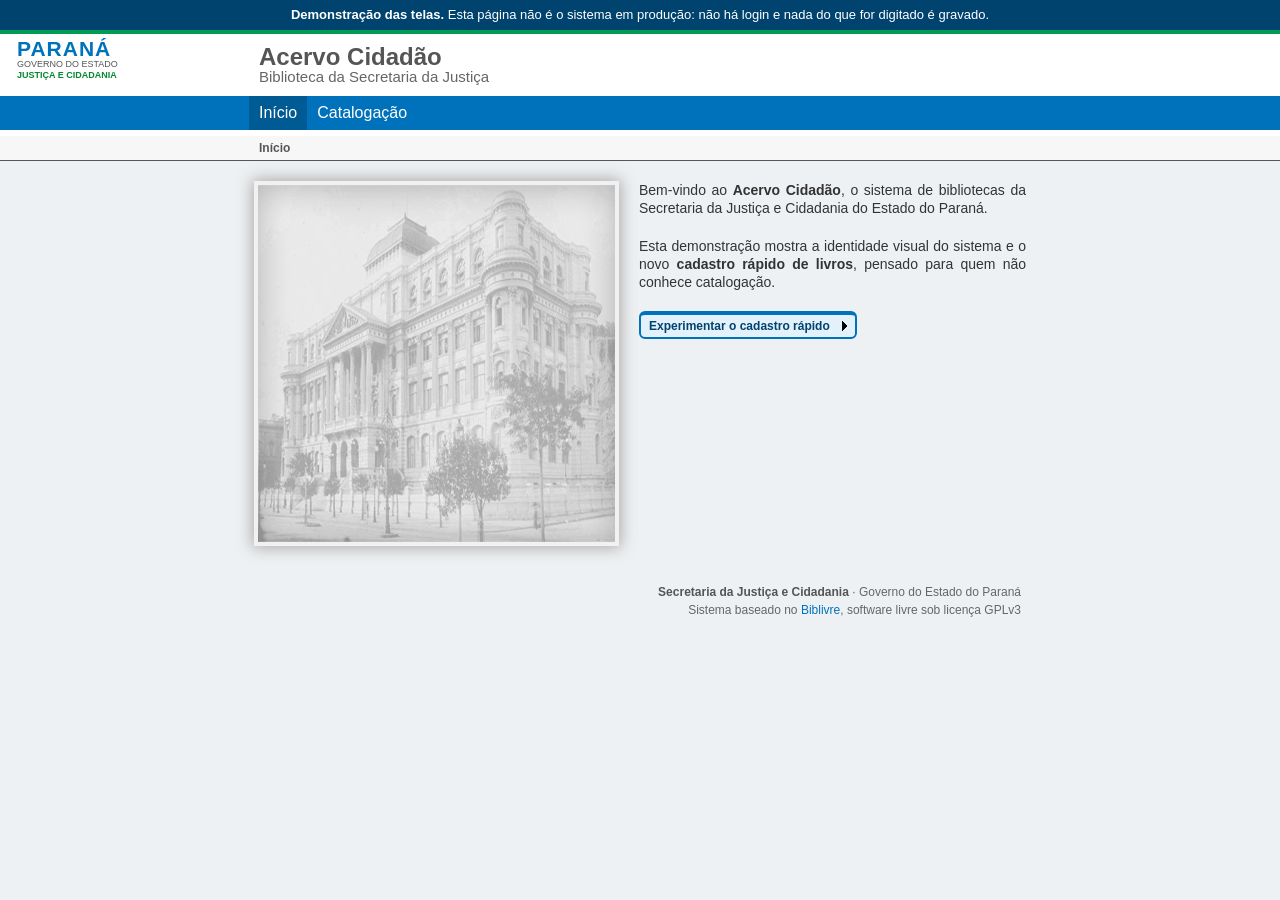
==== docs/index.html @ 48d39a6d "Demonstração estática das telas para o GitHub Pages (docs/) - Página inicial e cadastro rápido de li" ====
<!doctype html>
<html lang="pt-BR">
<head>
	<meta charset="utf-8">
	<meta name="viewport" content="width=820">
	<meta name="robots" content="noindex">
	<title>Início - Acervo Cidadão (demonstração)</title>
	<link rel="shortcut icon" type="image/x-icon" href="static/images/favicon.ico">
	<link rel="stylesheet" href="static/styles/biblivre.core.css">
	<link rel="stylesheet" href="static/styles/biblivre.index.css">
	<link rel="stylesheet" href="demo.css">
</head>
<body>
<div id="demo_banner"><strong>Demonstração das telas.</strong> Esta página não é o sistema em produção: não há login e nada do que for digitado é gravado.</div>
<form>
	<div id="header">
		<div id="logo_biblivre" class="marca_seju">
			<a href="index.html">
				<span class="marca_estado">PARANÁ</span>
				<span class="marca_governo">Governo do Estado</span>
				<span class="marca_orgao">Justiça e Cidadania</span>
			</a>
		</div>
		<div id="logo_support"></div>
		<div id="logo_sponsor"></div>
		<div id="title">
			<h1><a href="index.html">Acervo Cidadão</a></h1>
			<h2>Biblioteca da Secretaria da Justiça</h2>
		</div>
		<div id="menu">
			<ul>
				<li class="menu_start current"><a href="index.html">Início</a></li>
				<li class="menu_cataloging"><a href="cadastro.html">Catalogação</a></li>
			</ul>
			<div id="slider_area"></div>
		</div>
	</div>

	<div id="notifications" class="notifications_start">
		<div id="messages"></div>
		<div id="breadcrumb"><span>Início</span></div>
	</div>

	<div id="content_outer">
		<div id="content">
			<div id="content_inner">
				<div class="picture">
					<img src="static/images/main_picture_1.jpg" alt="">
				</div>
				<div class="text">
					<p>Bem-vindo ao <strong>Acervo Cidadão</strong>, o sistema de bibliotecas da Secretaria da Justiça e Cidadania do Estado do Paraná.</p>
					<p>Esta demonstração mostra a identidade visual do sistema e o novo <strong>cadastro rápido de livros</strong>, pensado para quem não conhece catalogação.</p>
					<p><a class="main_button arrow_right" href="cadastro.html">Experimentar o cadastro rápido</a></p>
				</div>
				<div style="clear: both;"></div>
			</div>
		</div>
		<div id="copyright">
			<span class="orgao">Secretaria da Justiça e Cidadania</span> &middot; Governo do Estado do Paraná<br>
			Sistema baseado no <a href="http://biblivre.org.br" target="_blank" rel="noopener">Biblivre</a>, software livre sob licença GPLv3
		</div>
	</div>
</form>
</body>
</html>
---- docs/static/styles/biblivre.core.css ----
html,body,div,span,applet,object,iframe,h1,h2,h3,h4,h5,h6,p,blockquote,pre,a,abbr,acronym,address,big,cite,code,del,dfn,em,font,img,ins,kbd,q,s,samp,small,strike,strong,sub,sup,tt,var,b,u,i,center,dl,dt,dd,ol,ul,li,fieldset,form,label,legend,caption,table,tbody,tfoot,thead,tr,th,td,article,aside,canvas,details,embed,figure,figcaption,footer,header,hgroup,menu,nav,output,ruby,section,summary,time,mark,audio,video{margin:0;padding:0;border:0;outline:0;font-size:100%;font:inherit;vertical-align:baseline}article,aside,details,figcaption,figure,footer,header,hgroup,menu,nav,section{display:block}body{line-height:1}ol,ul{list-style:none}blockquote,q{quotes:none}blockquote:before,blockquote:after{content:"";content:none}q:before,q:after{content:"";content:none}table{border-collapse:collapse;border-spacing:0}html,body{overflow:hidden}body{font:normal 14px/18px "Proxima Nova","Segoe UI",Roboto,"Helvetica Neue",Helvetica,Arial,sans-serif;background:#eef1f3;color:#333}a{color:#0072bb;text-decoration:none}a:hover{color:#005a94}a:hover{text-decoration:underline}b,strong{font-weight:bold}small{font-size:smaller}.center{text-align:center}.right{text-align:right}.placeholder{color:#aaa}.template,.hidden{display:none !important}.clear{clear:both}.attention{color:red}.px{height:1px;clear:both}.ncspacer{height:5px}.spacer{clear:both;height:5px}.double_spacer{clear:both;height:10px}.nofont{font-size:1px;line-height:1px}.fleft{float:left}.fright{float:right}.mr10{margin-right:10px}.p20{width:20%;float:left}.p60{width:60%;float:left}.loading_indicator{text-align:center;font-size:12px;font-weight:bold}.loading_indicator img{vertical-align:middle;margin-right:2px}.ac_results{padding:0px;border:1px solid #000;background-color:#fff;overflow:hidden;z-index:99999}.ac_results ul{width:100%;list-style-position:outside;list-style:none;padding:0;margin:0}.ac_results li{margin:0px;padding:2px 5px;cursor:default;display:block;font:menu;font-size:12px;line-height:16px;overflow:hidden}.ac_loading{background:#fff url("../images/ajax-loader.gif") right center no-repeat}.ac_odd{background-color:#eee}.ac_over{background-color:#0a246a;color:#fff}.imgareaselect-border1{background:url("../images/border-anim-v.gif") repeat-y left top}.imgareaselect-border2{background:url("../images/border-anim-h.gif") repeat-x left top}.imgareaselect-border3{background:url("../images/border-anim-v.gif") repeat-y right top}.imgareaselect-border4{background:url("../images/border-anim-h.gif") repeat-x left bottom}.imgareaselect-border1,.imgareaselect-border2,.imgareaselect-border3,.imgareaselect-border4{filter:alpha(opacity=50);opacity:.5}.imgareaselect-handle{background-color:#fff;border:solid 1px #000;filter:alpha(opacity=50);opacity:.5}.imgareaselect-outer{background-color:#000;filter:alpha(opacity=50);opacity:.5}a.button{display:inline-block;overflow:hidden;text-decoration:none;color:#333;font-weight:bold;font-size:12px;line-height:12px;padding:5px 8px;background-color:#eef1f3;border:2px solid #cdd4d9;border-top-width:4px;-webkit-border-radius:6px;-moz-border-radius:6px;-o-border-radius:6px;-ms-border-radius:6px;border-radius:6px;-webkit-background-clip:padding-box;-mox-background-clip:padding-box;-o-background-clip:padding-box;-ms-background-clip:padding-box;background-clip:padding-box;text-align:left;vertical-align:middle;cursor:pointer;text-shadow:1px 1px #eaeaea}a.button:hover{background-color:#dce3e8;border-color:#a8b0b5}a.button.center{padding:5px 15px;text-align:center}a.button.disabled{color:#a8b0b5;cursor:default}a.button.disabled:hover{background-color:#eef1f3;border-color:#cdd4d9}a.main_button{display:inline-block;overflow:hidden;text-decoration:none;color:#333;font-weight:bold;font-size:12px;line-height:12px;padding:5px 8px;background-color:#e3f1fa;border:2px solid #0072bb;border-top-width:4px;-webkit-border-radius:6px;-moz-border-radius:6px;-o-border-radius:6px;-ms-border-radius:6px;border-radius:6px;-webkit-background-clip:padding-box;-mox-background-clip:padding-box;-o-background-clip:padding-box;-ms-background-clip:padding-box;background-clip:padding-box;text-align:left;vertical-align:middle;cursor:pointer;text-shadow:1px 1px #eaeaea;color:#00436e;text-shadow:none}a.main_button:hover{background-color:#cde6f5;border-color:#005a94}a.main_button.center{padding:5px 15px;text-align:center}a.main_button.disabled{color:#a8b0b5;cursor:default}a.main_button.disabled:hover{background-color:#e3f1fa;border-color:#0072bb}a.main_button.disabled{color:#a8b0b5;background-color:#eef1f3;border-color:#cdd4d9}a.danger_button{display:inline-block;overflow:hidden;text-decoration:none;color:#333;font-weight:bold;font-size:12px;line-height:12px;padding:5px 8px;background-color:#eef1f3;border:2px solid #cdd4d9;border-top-width:4px;-webkit-border-radius:6px;-moz-border-radius:6px;-o-border-radius:6px;-ms-border-radius:6px;border-radius:6px;-webkit-background-clip:padding-box;-mox-background-clip:padding-box;-o-background-clip:padding-box;-ms-background-clip:padding-box;background-clip:padding-box;text-align:left;vertical-align:middle;cursor:pointer;text-shadow:1px 1px #eaeaea}a.danger_button:hover{background-color:#f6bdbd;border-color:#ed514b}a.danger_button.center{padding:5px 15px;text-align:center}a.danger_button.disabled{color:#a8b0b5;cursor:default}a.danger_button.disabled:hover{background-color:#eef1f3;border-color:#cdd4d9}a.faded_button{display:inline-block;overflow:hidden;text-decoration:none;color:#333;font-weight:bold;font-size:12px;line-height:12px;padding:5px 8px;background-color:#d4cfc6;border:2px solid #bdb8ad;border-top-width:4px;-webkit-border-radius:6px;-moz-border-radius:6px;-o-border-radius:6px;-ms-border-radius:6px;border-radius:6px;-webkit-background-clip:padding-box;-mox-background-clip:padding-box;-o-background-clip:padding-box;-ms-background-clip:padding-box;background-clip:padding-box;text-align:left;vertical-align:middle;cursor:pointer;text-shadow:1px 1px #eaeaea;border-top-width:2px;padding:6px 8px}a.faded_button:hover{background-color:#bdb8ad;border-color:#bdb8ad}a.faded_button.center{padding:5px 15px;text-align:center}a.faded_button.disabled{color:#a8b0b5;cursor:default}a.faded_button.disabled:hover{background-color:#d4cfc6;border-color:#bdb8ad}.arrow_right{padding-right:25px !important;background-image:url("../images/button_arrow_right.png");background-repeat:no-repeat;background-position:100% 50%}.arrow_right.disabled{background-image:url("../images/button_arrow_right_disabled.png")}.arrow_right.loading{background-image:url("../images/ajax-loader.gif") !important;background-position-x:96%}.arrow_down{padding-right:25px !important;background-image:url("../images/button_arrow_down.png");background-repeat:no-repeat;background-position:100% 50%}.arrow_down.disabled{background-image:url("../images/button_arrow_down_disabled.png")}.arrow_down.loading{background-image:url("../images/ajax-loader.gif") !important;background-position-x:96%}.arrow_updown{padding-right:25px !important;background-image:url("../images/button_arrow_updown.png");background-repeat:no-repeat;background-position:100% 50%}.arrow_updown.disabled{background-image:url("../images/button_arrow_updown_disabled.png")}.arrow_updown.loading{background-image:url("../images/ajax-loader.gif") !important;background-position-x:96%}.combo_wrap{position:relative;display:inline-block;white-space:nowrap;padding:4px 0 4px 8px;background-color:#eef1f3;border:2px solid #cdd4d9;border-top-width:4px;-webkit-border-radius:6px;-moz-border-radius:6px;-o-border-radius:6px;-ms-border-radius:6px;border-radius:6px;-webkit-background-clip:padding-box;-mox-background-clip:padding-box;-o-background-clip:padding-box;-ms-background-clip:padding-box;background-clip:padding-box;vertical-align:bottom;cursor:pointer}.combo_wrap.hover,.combo_wrap.active{background-color:#dce3e8;border-color:#a8b0b5}.combo_wrap .combo_text{color:#333;text-shadow:1px 1px #fff;font-weight:bold;font-size:12px;line-height:14px;height:14px;float:left;overflow:hidden;white-space:nowrap}.combo_wrap .watermark{color:#a1a1a1}.combo_wrap .combo_arrow{float:right;width:23px;height:14px;background-image:url("../images/button_arrow_updown.png");background-repeat:no-repeat;background-position:100% 50%}.combo_wrap.disabled{cursor:default}.combo_wrap.disabled .combo_text{color:#555}.combo_wrap.disabled .combo_arrow{background-image:url("../images/button_arrow_updown_disabled.png")}.combo_wrap .combo_list{position:absolute;text-align:left;background-color:#dce3e8;border:2px solid #a8b0b5;border-top-width:0;-webkit-border-bottom-left-radius:6px;-webkit-border-bottom-right-radius:6px;-webkit-background-clip:padding-box;-mox-background-clip:padding-box;-o-background-clip:padding-box;-ms-background-clip:padding-box;background-clip:padding-box;display:none;padding-top:5px;z-index:200}.combo_wrap .combo_row{font-size:12px;line-height:18px;padding:2px 8px;cursor:normal;overflow-x:hidden;white-space:nowrap}.combo_wrap .combo_row.hover{background-color:#eef1f3}.combo_wrap .combo_row:last-child{-webkit-border-bottom-left-radius:6px;-webkit-border-bottom-right-radius:6px;-webkit-background-clip:padding-box;-mox-background-clip:padding-box;-o-background-clip:padding-box;-ms-background-clip:padding-box;background-clip:padding-box}.combo_wrap.active .combo_list{display:block !important}.ico_add{padding-left:20px;background:rgba(0,0,0,0) url("../images/ico_add.png") no-repeat 0 0}.ico_refresh{padding-left:20px;background:rgba(0,0,0,0) url("../images/ico_refresh.png") no-repeat 0 0}.ico_clear{padding-left:20px;background:rgba(0,0,0,0) url("../images/ico_clear.png") no-repeat 0 0}.ico_exclamation{padding-left:20px;background:rgba(0,0,0,0) url("../images/ico_exclamation.png") no-repeat 0 0}.paging_bar{margin:10px 0}a.paging,span.paging{display:inline-block;font-size:12px;line-height:12px;padding:5px 7px;text-align:center;color:#333;text-shadow:0px 1px #fff}a.paging.actual_page,span.paging.actual_page{color:#fff;text-shadow:0px 1px #333;border:1px solid #333;-webkit-border-radius:2px;-moz-border-radius:2px;-o-border-radius:2px;-ms-border-radius:2px;border-radius:2px;-webkit-background-clip:padding-box;-mox-background-clip:padding-box;-o-background-clip:padding-box;-ms-background-clip:padding-box;background-clip:padding-box;background-color:#919191;filter:progid:DXImageTransform.Microsoft.gradient( startColorstr="#919191", endColorstr="#707070", GradientType=1);background-image:-webkit-gradient(radial, center center, 0px, center center, 100%, color-stop(52%, #919191), color-stop(100%, #707070));background-image:-webkit-radial-gradient(center, ellipse cover, #919191 52%, #707070 100%);background-image:-moz-radial-gradient(center, ellipse cover, #919191 52%, #707070 100%);background-image:-o-radial-gradient(center, ellipse cover, #919191 52%, #707070 100%);background-image:-ms-radial-gradient(center, ellipse cover, #919191 52%, #707070 100%);background-image:radial-gradient(center, ellipse cover, #919191 52%, #707070 100%)}a.paging_button{color:#333;text-shadow:1px 1px #fff;border:1px solid #c4c4c4;-webkit-border-radius:3px;-moz-border-radius:3px;-o-border-radius:3px;-ms-border-radius:3px;border-radius:3px;-webkit-background-clip:padding-box;-mox-background-clip:padding-box;-o-background-clip:padding-box;-ms-background-clip:padding-box;background-clip:padding-box;background-color:#f3f1ec;filter:progid:DXImageTransform.Microsoft.gradient(startColorstr="#FAF9F7", endColorstr="#ECE8E1", GradientType=0);background-image:-moz-linear-gradient(#FAF9F7 1%, #ECE8E1 100%);background-image:-webkit-gradient(linear, left top, left bottom, color-stop(1%, #FAF9F7), color-stop(100%, #ECE8E1));background-image:-webkit-linear-gradient(#FAF9F7 1%, #ECE8E1 100%);background-image:-o-linear-gradient(#FAF9F7 1%, #ECE8E1 100%);background-image:linear-gradient(#FAF9F7 1%, #ECE8E1 100%);line-height:14px;height:14px}a.paging_arrow_prev:before{content:url("../images/paging_arrow_prev.png");vertical-align:middle}a.paging_button_prev:before{content:url("../images/paging_button_prev.png");vertical-align:middle;padding-right:5px !important}a.paging_arrow_next:after{content:url("../images/paging_arrow_next.png");vertical-align:middle}a.paging_button_next:after{content:url("../images/paging_button_next.png");vertical-align:middle;padding-left:5px !important}ul.tabs_head li{float:left;padding:0 15px;margin-right:10px;font-size:14px;line-height:26px;color:#333;background-color:#b6b9b9;filter:progid:DXImageTransform.Microsoft.gradient(startColorstr="#C9D1D6", endColorstr="#A3A19B", GradientType=0);background-image:-moz-linear-gradient(#C9D1D6 0%, #A3A19B 100%);background-image:-webkit-gradient(linear, left top, left bottom, color-stop(0%, #C9D1D6), color-stop(100%, #A3A19B));background-image:-webkit-linear-gradient(#C9D1D6 0%, #A3A19B 100%);background-image:-o-linear-gradient(#C9D1D6 0%, #A3A19B 100%);background-image:linear-gradient(#C9D1D6 0%, #A3A19B 100%);border-top:3px solid #c9d1d6;border-left:1px solid #c9d1d6;border-right:1px solid #c9d1d6;-webkit-border-top-left-radius:2px;-webkit-border-top-right-radius:2px;-webkit-background-clip:padding-box;-mox-background-clip:padding-box;-o-background-clip:padding-box;-ms-background-clip:padding-box;background-clip:padding-box;cursor:pointer;position:relative;z-index:20}ul.tabs_head li:hover{color:#555 !important}ul.tabs_head li.tab_selected{background:#f7f7f7 !important;color:#333 !important;cursor:default !important}.tabs_body{clear:both;padding:15px;position:relative;z-index:18;top:-1px;border:1px solid #c9d1d6;background:#f7f7f7}.tabs_body .tab_body{display:none}.tabs_body .tab_body.tab_selected{display:block}.tab_extra_content{display:none}.tab_extra_content.tab_selected{display:block}.biblivre_record_extra fieldset,.biblivre_form fieldset,.biblivre_form_body fieldset,.biblivre_marc fieldset,.biblivre_marc_body fieldset,.biblivre_holding_form fieldset,.biblivre_holding_form_body fieldset,.biblivre_holding_marc fieldset,.biblivre_holding_marc_body fieldset{position:relative;margin-top:10px;min-height:20px;background:#f7f7f7;border:1px solid #c9d1d6;border-top:2px solid #555}.biblivre_record_extra legend,.biblivre_form legend,.biblivre_form_body legend,.biblivre_marc legend,.biblivre_marc_body legend,.biblivre_holding_form legend,.biblivre_holding_form_body legend,.biblivre_holding_marc legend,.biblivre_holding_marc_body legend{margin-left:10px;padding:0 10px;font-weight:bold;font-size:12px}.biblivre_record_extra legend a,.biblivre_record_extra legend span,.biblivre_form legend a,.biblivre_form legend span,.biblivre_form_body legend a,.biblivre_form_body legend span,.biblivre_marc legend a,.biblivre_marc legend span,.biblivre_marc_body legend a,.biblivre_marc_body legend span,.biblivre_holding_form legend a,.biblivre_holding_form legend span,.biblivre_holding_form_body legend a,.biblivre_holding_form_body legend span,.biblivre_holding_marc legend a,.biblivre_holding_marc legend span,.biblivre_holding_marc_body legend a,.biblivre_holding_marc_body legend span{margin-left:8px}.biblivre_record_extra .subfields,.biblivre_record_extra .fields,.biblivre_form .subfields,.biblivre_form .fields,.biblivre_form_body .subfields,.biblivre_form_body .fields,.biblivre_marc .subfields,.biblivre_marc .fields,.biblivre_marc_body .subfields,.biblivre_marc_body .fields,.biblivre_holding_form .subfields,.biblivre_holding_form .fields,.biblivre_holding_form_body .subfields,.biblivre_holding_form_body .fields,.biblivre_holding_marc .subfields,.biblivre_holding_marc .fields,.biblivre_holding_marc_body .subfields,.biblivre_holding_marc_body .fields{margin:5px 10px}.biblivre_record_extra .field,.biblivre_record_extra .subfield,.biblivre_record_extra .indicator,.biblivre_form .field,.biblivre_form .subfield,.biblivre_form .indicator,.biblivre_form_body .field,.biblivre_form_body .subfield,.biblivre_form_body .indicator,.biblivre_marc .field,.biblivre_marc .subfield,.biblivre_marc .indicator,.biblivre_marc_body .field,.biblivre_marc_body .subfield,.biblivre_marc_body .indicator,.biblivre_holding_form .field,.biblivre_holding_form .subfield,.biblivre_holding_form .indicator,.biblivre_holding_form_body .field,.biblivre_holding_form_body .subfield,.biblivre_holding_form_body .indicator,.biblivre_holding_marc .field,.biblivre_holding_marc .subfield,.biblivre_holding_marc .indicator,.biblivre_holding_marc_body .field,.biblivre_holding_marc_body .subfield,.biblivre_holding_marc_body .indicator{clear:both}.biblivre_record_extra .buttons,.biblivre_form .buttons,.biblivre_form_body .buttons,.biblivre_marc .buttons,.biblivre_marc_body .buttons,.biblivre_holding_form .buttons,.biblivre_holding_form_body .buttons,.biblivre_holding_marc .buttons,.biblivre_holding_marc_body .buttons{text-align:center;margin:15px 10px 20px 10px}.biblivre_record_extra .collapse,.biblivre_form .collapse,.biblivre_form_body .collapse,.biblivre_marc .collapse,.biblivre_marc_body .collapse,.biblivre_holding_form .collapse,.biblivre_holding_form_body .collapse,.biblivre_holding_marc .collapse,.biblivre_holding_marc_body .collapse{position:absolute;right:10px;top:1px;width:12px;height:12px;background:rgba(0,0,0,0) url("../images/fieldset_collapse.png") no-repeat 0 -12px;cursor:pointer}.biblivre_record_extra .collapsed,.biblivre_form .collapsed,.biblivre_form_body .collapsed,.biblivre_marc .collapsed,.biblivre_marc_body .collapsed,.biblivre_holding_form .collapsed,.biblivre_holding_form_body .collapsed,.biblivre_holding_marc .collapsed,.biblivre_holding_marc_body .collapsed{cursor:pointer}.biblivre_record_extra .collapsed .subfields,.biblivre_record_extra .collapsed .expand,.biblivre_form .collapsed .subfields,.biblivre_form .collapsed .expand,.biblivre_form_body .collapsed .subfields,.biblivre_form_body .collapsed .expand,.biblivre_marc .collapsed .subfields,.biblivre_marc .collapsed .expand,.biblivre_marc_body .collapsed .subfields,.biblivre_marc_body .collapsed .expand,.biblivre_holding_form .collapsed .subfields,.biblivre_holding_form .collapsed .expand,.biblivre_holding_form_body .collapsed .subfields,.biblivre_holding_form_body .collapsed .expand,.biblivre_holding_marc .collapsed .subfields,.biblivre_holding_marc .collapsed .expand,.biblivre_holding_marc_body .collapsed .subfields,.biblivre_holding_marc_body .collapsed .expand{display:none}.biblivre_record_extra .collapsed .collapse,.biblivre_form .collapsed .collapse,.biblivre_form_body .collapsed .collapse,.biblivre_marc .collapsed .collapse,.biblivre_marc_body .collapsed .collapse,.biblivre_holding_form .collapsed .collapse,.biblivre_holding_form_body .collapsed .collapse,.biblivre_holding_marc .collapsed .collapse,.biblivre_holding_marc_body .collapsed .collapse{background-position:0 0 !important}.biblivre_record_extra div.label,.biblivre_form div.label,.biblivre_form_body div.label,.biblivre_marc div.label,.biblivre_marc_body div.label,.biblivre_holding_form div.label,.biblivre_holding_form_body div.label,.biblivre_holding_marc div.label,.biblivre_holding_marc_body div.label{float:left;width:250px;margin-right:20px;margin-bottom:4px;line-height:20px;font-size:12px;text-align:right;font-weight:bold}.biblivre_record_extra div.value,.biblivre_form div.value,.biblivre_form_body div.value,.biblivre_marc div.value,.biblivre_marc_body div.value,.biblivre_holding_form div.value,.biblivre_holding_form_body div.value,.biblivre_holding_marc div.value,.biblivre_holding_marc_body div.value{float:left;width:380px;margin-right:20px;margin-bottom:4px;line-height:20px}.biblivre_record_extra div.value .readonly_text,.biblivre_record_extra div.value .text,.biblivre_form div.value .readonly_text,.biblivre_form div.value .text,.biblivre_form_body div.value .readonly_text,.biblivre_form_body div.value .text,.biblivre_marc div.value .readonly_text,.biblivre_marc div.value .text,.biblivre_marc_body div.value .readonly_text,.biblivre_marc_body div.value .text,.biblivre_holding_form div.value .readonly_text,.biblivre_holding_form div.value .text,.biblivre_holding_form_body div.value .readonly_text,.biblivre_holding_form_body div.value .text,.biblivre_holding_marc div.value .readonly_text,.biblivre_holding_marc div.value .text,.biblivre_holding_marc_body div.value .readonly_text,.biblivre_holding_marc_body div.value .text{padding-top:3px;line-height:14px;font-size:12px}.biblivre_record_extra div.value input,.biblivre_record_extra div.value textarea,.biblivre_form div.value input,.biblivre_form div.value textarea,.biblivre_form_body div.value input,.biblivre_form_body div.value textarea,.biblivre_marc div.value input,.biblivre_marc div.value textarea,.biblivre_marc_body div.value input,.biblivre_marc_body div.value textarea,.biblivre_holding_form div.value input,.biblivre_holding_form div.value textarea,.biblivre_holding_form_body div.value input,.biblivre_holding_form_body div.value textarea,.biblivre_holding_marc div.value input,.biblivre_holding_marc div.value textarea,.biblivre_holding_marc_body div.value input,.biblivre_holding_marc_body div.value textarea{width:376px;padding:2px;border:1px solid #b3bbc0}.biblivre_record_extra div.value input:disabled,.biblivre_record_extra div.value textarea:disabled,.biblivre_form div.value input:disabled,.biblivre_form div.value textarea:disabled,.biblivre_form_body div.value input:disabled,.biblivre_form_body div.value textarea:disabled,.biblivre_marc div.value input:disabled,.biblivre_marc div.value textarea:disabled,.biblivre_marc_body div.value input:disabled,.biblivre_marc_body div.value textarea:disabled,.biblivre_holding_form div.value input:disabled,.biblivre_holding_form div.value textarea:disabled,.biblivre_holding_form_body div.value input:disabled,.biblivre_holding_form_body div.value textarea:disabled,.biblivre_holding_marc div.value input:disabled,.biblivre_holding_marc div.value textarea:disabled,.biblivre_holding_marc_body div.value input:disabled,.biblivre_holding_marc_body div.value textarea:disabled{background-color:#ebebe4}.biblivre_record_extra div.value textarea,.biblivre_form div.value textarea,.biblivre_form_body div.value textarea,.biblivre_marc div.value textarea,.biblivre_marc_body div.value textarea,.biblivre_holding_form div.value textarea,.biblivre_holding_form_body div.value textarea,.biblivre_holding_marc div.value textarea,.biblivre_holding_marc_body div.value textarea{height:100px}.biblivre_record_extra .limited,.biblivre_form .limited,.biblivre_form_body .limited,.biblivre_marc .limited,.biblivre_marc_body .limited,.biblivre_holding_form .limited,.biblivre_holding_form_body .limited,.biblivre_holding_marc .limited,.biblivre_holding_marc_body .limited{max-height:100px;overflow-y:auto}.biblivre_record_extra .extra,.biblivre_form .extra,.biblivre_form_body .extra,.biblivre_marc .extra,.biblivre_marc_body .extra,.biblivre_holding_form .extra,.biblivre_holding_form_body .extra,.biblivre_holding_marc .extra,.biblivre_holding_marc_body .extra{float:left;line-height:20px;font-size:12px;font-weight:bold;color:#5c323e;position:relative}.biblivre_record_extra .extra a,.biblivre_form .extra a,.biblivre_form_body .extra a,.biblivre_marc .extra a,.biblivre_marc_body .extra a,.biblivre_holding_form .extra a,.biblivre_holding_form_body .extra a,.biblivre_holding_marc .extra a,.biblivre_holding_marc_body .extra a{margin-left:8px;font-weight:normal}.biblivre_record_extra .extra .marc_repeat,.biblivre_record_extra .extra .marc_remove,.biblivre_form .extra .marc_repeat,.biblivre_form .extra .marc_remove,.biblivre_form_body .extra .marc_repeat,.biblivre_form_body .extra .marc_remove,.biblivre_marc .extra .marc_repeat,.biblivre_marc .extra .marc_remove,.biblivre_marc_body .extra .marc_repeat,.biblivre_marc_body .extra .marc_remove,.biblivre_holding_form .extra .marc_repeat,.biblivre_holding_form .extra .marc_remove,.biblivre_holding_form_body .extra .marc_repeat,.biblivre_holding_form_body .extra .marc_remove,.biblivre_holding_marc .extra .marc_repeat,.biblivre_holding_marc .extra .marc_remove,.biblivre_holding_marc_body .extra .marc_repeat,.biblivre_holding_marc_body .extra .marc_remove{position:absolute;left:15px;top:0;white-space:nowrap}.biblivre_record_extra .secondary,.biblivre_record_extra .autocreated,.biblivre_record_extra .readonly_hidden,.biblivre_form .secondary,.biblivre_form .autocreated,.biblivre_form .readonly_hidden,.biblivre_form_body .secondary,.biblivre_form_body .autocreated,.biblivre_form_body .readonly_hidden,.biblivre_marc .secondary,.biblivre_marc .autocreated,.biblivre_marc .readonly_hidden,.biblivre_marc_body .secondary,.biblivre_marc_body .autocreated,.biblivre_marc_body .readonly_hidden,.biblivre_holding_form .secondary,.biblivre_holding_form .autocreated,.biblivre_holding_form .readonly_hidden,.biblivre_holding_form_body .secondary,.biblivre_holding_form_body .autocreated,.biblivre_holding_form_body .readonly_hidden,.biblivre_holding_marc .secondary,.biblivre_holding_marc .autocreated,.biblivre_holding_marc .readonly_hidden,.biblivre_holding_marc_body .secondary,.biblivre_holding_marc_body .autocreated,.biblivre_holding_marc_body .readonly_hidden{display:none}.biblivre_marc fieldset,.biblivre_holding_marc fieldset{padding:15px}.biblivre_form_body .label,.biblivre_marc_body .label,.biblivre_holding_form_body .label,.biblivre_holding_marc_body .label{width:245px !important}.biblivre_form_body .field:last-of-type .label,.biblivre_form_body .field:last-of-type .value,.biblivre_marc_body .field:last-of-type .label,.biblivre_marc_body .field:last-of-type .value,.biblivre_holding_form_body .field:last-of-type .label,.biblivre_holding_form_body .field:last-of-type .value,.biblivre_holding_marc_body .field:last-of-type .label,.biblivre_holding_marc_body .field:last-of-type .value{margin-bottom:0}.form_error_ico{height:16px;margin-top:3px;margin-left:-13px}.form_error{font-size:smaller;color:red;line-height:16px;margin-top:3px;margin-left:10px}.value_error{color:red}.record_fields{width:100%;font-size:14px;line-height:18px}.record_fields td.label{font-weight:bold;text-align:right;white-space:nowrap;width:25%;padding-right:25px;padding-bottom:5px}.record_fields td.value{padding-bottom:5px;word-wrap:break-word}.slider_search{background-color:#00436e}.menu_search .submenu{border-bottom-color:#00436e !important}.menu_search .submenu .submenu_search a:hover{color:#fff !important}.page_help_search,.form_help_search{border-left:6px solid #00436e;border-bottom:1px solid #00436e}.notifications_search#notifications{border-color:#00436e !important}.notifications_search #breadcrumb span{color:#00436e !important}.notifications_search #breadcrumb a{color:#00436e !important;font-weight:bold;text-decoration:none;cursor:pointer}.slider_circulation{background-color:#c75b12}.menu_circulation .submenu{border-bottom-color:#c75b12 !important}.menu_circulation .submenu .submenu_circulation a:hover{color:#fff !important}.page_help_circulation,.form_help_circulation{border-left:6px solid #c75b12;border-bottom:1px solid #c75b12}.notifications_circulation#notifications{border-color:#c75b12 !important}.notifications_circulation #breadcrumb span{color:#c75b12 !important}.notifications_circulation #breadcrumb a{color:#c75b12 !important;font-weight:bold;text-decoration:none;cursor:pointer}.slider_self_circulation{background-color:#c75b12}.menu_self_circulation .submenu{border-bottom-color:#c75b12 !important}.menu_self_circulation .submenu .submenu_self_circulation a:hover{color:#fff !important}.page_help_self_circulation,.form_help_self_circulation{border-left:6px solid #c75b12;border-bottom:1px solid #c75b12}.notifications_self_circulation#notifications{border-color:#c75b12 !important}.notifications_self_circulation #breadcrumb span{color:#c75b12 !important}.notifications_self_circulation #breadcrumb a{color:#c75b12 !important;font-weight:bold;text-decoration:none;cursor:pointer}.slider_cataloging{background-color:#068833}.menu_cataloging .submenu{border-bottom-color:#068833 !important}.menu_cataloging .submenu .submenu_cataloging a:hover{color:#fff !important}.page_help_cataloging,.form_help_cataloging{border-left:6px solid #068833;border-bottom:1px solid #068833}.notifications_cataloging#notifications{border-color:#068833 !important}.notifications_cataloging #breadcrumb span{color:#068833 !important}.notifications_cataloging #breadcrumb a{color:#068833 !important;font-weight:bold;text-decoration:none;cursor:pointer}.slider_acquisition{background-color:#6a3d7c}.menu_acquisition .submenu{border-bottom-color:#6a3d7c !important}.menu_acquisition .submenu .submenu_acquisition a:hover{color:#fff !important}.page_help_acquisition,.form_help_acquisition{border-left:6px solid #6a3d7c;border-bottom:1px solid #6a3d7c}.notifications_acquisition#notifications{border-color:#6a3d7c !important}.notifications_acquisition #breadcrumb span{color:#6a3d7c !important}.notifications_acquisition #breadcrumb a{color:#6a3d7c !important;font-weight:bold;text-decoration:none;cursor:pointer}.slider_multi_schema{background-color:#9a6200}.menu_multi_schema .submenu{border-bottom-color:#9a6200 !important}.menu_multi_schema .submenu .submenu_multi_schema a:hover{color:#fff !important}.page_help_multi_schema,.form_help_multi_schema{border-left:6px solid #9a6200;border-bottom:1px solid #9a6200}.notifications_multi_schema#notifications{border-color:#9a6200 !important}.notifications_multi_schema #breadcrumb span{color:#9a6200 !important}.notifications_multi_schema #breadcrumb a{color:#9a6200 !important;font-weight:bold;text-decoration:none;cursor:pointer}.slider_administration{background-color:#3f4e55}.menu_administration .submenu{border-bottom-color:#3f4e55 !important}.menu_administration .submenu .submenu_administration a:hover{color:#fff !important}.page_help_administration,.form_help_administration{border-left:6px solid #3f4e55;border-bottom:1px solid #3f4e55}.notifications_administration#notifications{border-color:#3f4e55 !important}.notifications_administration #breadcrumb span{color:#3f4e55 !important}.notifications_administration #breadcrumb a{color:#3f4e55 !important;font-weight:bold;text-decoration:none;cursor:pointer}.slider_help{background-color:#a82743}.menu_help .submenu{border-bottom-color:#a82743 !important}.menu_help .submenu .submenu_help a:hover{color:#fff !important}.page_help_help,.form_help_help{border-left:6px solid #a82743;border-bottom:1px solid #a82743}.notifications_help#notifications{border-color:#a82743 !important}.notifications_help #breadcrumb span{color:#a82743 !important}.notifications_help #breadcrumb a{color:#a82743 !important;font-weight:bold;text-decoration:none;cursor:pointer}.slider_login{background-color:#068833}.menu_login .submenu{border-bottom-color:#068833 !important}.menu_login .submenu .submenu_login a:hover{color:#fff !important}.page_help_login,.form_help_login{border-left:6px solid #068833;border-bottom:1px solid #068833}.notifications_login#notifications{border-color:#068833 !important}.notifications_login #breadcrumb span{color:#068833 !important}.notifications_login #breadcrumb a{color:#068833 !important;font-weight:bold;text-decoration:none;cursor:pointer}.slider_logout{background-color:darkred}.menu_logout .submenu{border-bottom-color:darkred !important}.menu_logout .submenu .submenu_logout a:hover{color:#fff !important}.page_help_logout,.form_help_logout{border-left:6px solid darkred;border-bottom:1px solid darkred}.notifications_logout#notifications{border-color:darkred !important}.notifications_logout #breadcrumb span{color:darkred !important}.notifications_logout #breadcrumb a{color:darkred !important;font-weight:bold;text-decoration:none;cursor:pointer}.slider_start{background-color:#555}.menu_start .submenu{border-bottom-color:#555 !important}.menu_start .submenu .submenu_start a:hover{color:#fff !important}.page_help_start,.form_help_start{border-left:6px solid #555;border-bottom:1px solid #555}.notifications_start#notifications{border-color:#555 !important}.notifications_start #breadcrumb span{color:#555 !important}.notifications_start #breadcrumb a{color:#555 !important;font-weight:bold;text-decoration:none;cursor:pointer}#header{position:relative;height:100px;width:100%;background-color:#fff;background-image:linear-gradient(to right, #009B54 0%, #009B54 100%),linear-gradient(to bottom, #FFFFFF 0, #FFFFFF 66px, #0072BB 66px, #0072BB 100%);background-size:100% 4px,100% 100%;background-repeat:no-repeat;background-position:0 0,0 0;border-bottom:6px solid #fff;z-index:100;overflow:visible}#logo_biblivre{float:left;margin:17px;width:117px;height:66px;z-index:101;margin-top:8px;height:52px;overflow:hidden}#logo_biblivre a{display:block;height:100%;text-decoration:none;color:#555}#logo_biblivre a:hover{text-decoration:none;color:#555}#logo_biblivre img{display:block;max-width:117px;max-height:100%}#logo_biblivre .marca_estado{display:block;font-size:21px;line-height:21px;font-weight:bold;letter-spacing:1px;color:#0072bb}#logo_biblivre .marca_governo,#logo_biblivre .marca_orgao{display:block;font-size:9px;line-height:11px;text-transform:uppercase;white-space:nowrap}#logo_biblivre .marca_orgao{font-weight:bold;color:#068833}#logo_support{float:right;margin:17px 17px 0 0;width:0;height:1px;overflow:hidden}#logo_sponsor{position:relative;float:right;margin:17px 10px 0 5px;width:77px;height:30px;z-index:101}#clock{position:absolute;top:0;right:0;width:77px;height:26px;line-height:26px;text-align:right;font-size:14px;color:#666;white-space:nowrap}#title{position:relative;width:782px;margin:0 auto;padding-top:17px;z-index:102;color:#666}#title h1{margin-left:10px;font-size:24px;line-height:20px;font-weight:bold}#title h1 a{color:#555}#title h1 a:hover{color:#0072bb;text-decoration:none}#title h2{margin-top:4px;margin-left:10px;font-size:15px;line-height:12px}#language_selection{position:absolute;top:17px;left:50%;width:782px;margin-left:-391px;text-align:right;z-index:110;font-size:15px;line-height:12px}#language_selection select{width:160px}#language_selection .combo_wrap{text-align:left;border:0 !important;background-color:rgba(0,0,0,0)}#language_selection .combo_wrap.active{background-color:#dce3e8}#language_selection .combo_wrap .combo_text{text-shadow:none !important;font-weight:normal !important;color:#555}#language_selection .combo_wrap .combo_list{border:0 !important}#menu{position:absolute;bottom:-6px;left:50%;margin-left:-391px;width:782px;height:40px;line-height:34px;background:#0072bb;color:#fff;font-size:16px;font-weight:normal;z-index:105}#menu>ul>li{float:left;cursor:default;padding:0 10px}#menu .login,#menu .logout{float:right}#menu .inputs{float:right;line-height:1px}#menu button{background-color:#0072bb;color:inherit;font:inherit;border:0;padding:0;margin:0;cursor:pointer}#menu .logged_user_name{color:#fff;font-size:14px;font-weight:bold}#menu input{width:120px;height:20px;border:0;padding:0 4px;margin:7px 0 7px 5px}#menu .submenu{display:none;position:absolute;margin-top:4px;margin-left:-10px;background:#005a94;border-bottom:4px solid #005a94;z-index:100}#menu .submenu a,#menu .submenu .disabled{padding:0 18px;margin:0;font-size:14px;border-top:1px solid #0072bb;border-bottom:1px solid #00436e}#menu .submenu .disabled{color:#9fc3dc}#menu .submenu a{color:#fff;display:block}#menu .submenu a:hover{text-decoration:none;background:#00436e}#slider_area{position:absolute;bottom:0;width:100%;height:6px;background:#fff}#slider{display:none;position:absolute;width:0;height:6px;background-image:url("../images/slider_arrow.png");background-repeat:no-repeat;background-position:50% 0}#slider.slider_login,#slider.slider_logout{background-image:none}#notifications{background-color:#f7f7f7;border-bottom:1px solid #c9d1d6;padding:6px 0}#breadcrumb{width:762px;margin:0 auto;padding:0 10px;font-size:12px;line-height:12px}#breadcrumb span{font-weight:bold}#messages{width:782px;margin:0 auto}#messages .message>div,#messages .message{border:1px solid #000;-webkit-border-radius:6px;-moz-border-radius:6px;-o-border-radius:6px;-ms-border-radius:6px;border-radius:6px;-webkit-background-clip:padding-box;-mox-background-clip:padding-box;-o-background-clip:padding-box;-ms-background-clip:padding-box;background-clip:padding-box}#messages .message{margin-bottom:6px}#messages .message>div{padding:6px 8px}#messages .message.normal{border-color:#92a4b3;background:#e2e2e2 url("../images/message_normal_bg.png") repeat}#messages .message.normal>div{border-color:#e2e2e2;color:#333;font-size:14px;line-height:16px;font-weight:bold}#messages .message.normal a{color:#333}#messages .message.normal .fright{text-align:right}#messages .message.normal .close{font-size:20px;line-height:12px}#messages .message.success{border-color:#c0d23e;background:#e0ec50 url("../images/message_success_bg.png") repeat}#messages .message.success>div{border-color:#e0ec50;color:#5a5e3c;font-size:14px;line-height:16px;font-weight:bold}#messages .message.success a{color:#5a5e3c}#messages .message.success .fright{text-align:right}#messages .message.success .close{font-size:20px;line-height:12px}#messages .message.warning{border-color:#efeb70;background:#e9f35f url("../images/message_warning_bg.png") repeat}#messages .message.warning>div{border-color:#e9f35f;color:#5a5e3c;font-size:14px;line-height:16px;font-weight:bold}#messages .message.warning a{color:#5a5e3c}#messages .message.warning .fright{text-align:right}#messages .message.warning .close{font-size:20px;line-height:12px}#messages .message.error{border-color:#ed514b;background:#f6bdbd url("../images/message_error_bg.png") repeat}#messages .message.error>div{border-color:#f6bdbd;color:#333;font-size:14px;line-height:16px;font-weight:bold}#messages .message.error a{color:#333}#messages .message.error .fright{text-align:right}#messages .message.error .close{font-size:20px;line-height:12px}.left_side_compact #logo_biblivre{display:none}.left_side_fixed #title,.left_side_fixed #messages,.left_side_fixed #breadcrumb{margin:0 0 0 151px}.left_side_fixed #menu{margin:0;left:151px}.right_side_compact #logo_support,.right_side_compact #logo_sponsor{display:none}.right_side_small #logo_support{display:none}.double_line_header #title h1{line-height:22px}.double_line_header #title h2{display:none}#content_outer{position:relative;width:100%;overflow-x:hidden;overflow-y:scroll;word-break:break-word}#content{width:782px;margin:0 auto}#content_inner{margin:9px 0;position:relative}#copyright{width:762px;margin:0 auto;text-align:right;font-size:12px;line-height:18px;padding:8px 0 10px 0;color:#666}#copyright .orgao{font-weight:bold;color:#555}.page_title{margin-bottom:10px;float:left}.page_title .image{float:left;margin-right:5px}.page_title .image img{width:30px;height:35px;vertical-align:middle}.page_title .text{float:left;font-weight:bold;font-size:16px;line-height:36px}.page_title .contains_subtext{line-height:18px}.page_title .contains_subtext .subtext{font-size:13px;font-weight:normal;white-space:nowrap}.page_title .buttons{float:right;padding-top:5px}.page_navigation,.page_title_buttons{float:right;font-size:12px;margin-right:10px;margin-top:4px}#page_help_icon{float:right;display:none}.page_help,.form_help{position:relative;overflow:hidden;padding:5px 10px 5px 25px;font-size:14px;line-height:18px;text-align:justify;color:#333}.page_help p,.page_help ul,.form_help p,.form_help ul{margin-bottom:10px}.page_help p:last-child,.form_help p:last-child{margin-bottom:0}.page_help ul,.form_help ul{padding-left:20px}.page_help li,.form_help li{list-style-type:disc}.page_help .xclose,.form_help .xclose{position:absolute;top:3px;left:7px}.form_help{padding:5px 10px 5px 10px}.page_help_closed{float:right}.left_side_fixed #content,.left_side_fixed #copyright{margin:0 0 0 151px}em{font-style:italic}.block{border:1px solid #c9d1d6;border-top:2px solid #555;margin-top:10px;background:#f7f7f7;position:relative;min-height:20px}.block legend{margin-left:10px;padding:0 10px;font-weight:bold;font-size:12px}.block legend a,.block legend span{margin-left:8px}.description{margin:10px 10px 0 10px;font-size:14px;line-height:18px;text-align:justify;color:#555}.description p,.description ul{margin-bottom:10px}.description p:last-child{margin-bottom:0}.description ul{padding-left:20px}.description li{list-style-type:disc}.page_help{margin-bottom:10px}.wizard .step_description{font-size:14px;line-height:18px;text-align:justify;color:#555}.confirm,.progress{margin:10px 10px 0 10px;font-size:14px;line-height:18px;font-weight:bold}.confirm p,.progress p{margin-bottom:10px}.confirm p:last-child,.progress p:last-child{margin-bottom:0}.popup{display:none;border:3px solid #0072bb;background:#f7f7f7;position:absolute;z-index:510;width:582px}.popup .close{text-align:right;font-size:12px;line-height:14px;cursor:pointer;margin:7px 8px 2px 0;font-weight:bold}.popup fieldset{border-top:2px solid #0072bb}.popup legend{margin-left:10px;padding:0 10px;font-weight:bold;font-size:14px}.popup .description{margin:20px 20px 0 20px}.popup .confirm{margin:20px 20px 0 20px}.popup .buttons{text-align:center;padding-top:30px;padding-bottom:30px}.popup .buttons a{margin-right:15px;margin-left:15px;text-align:center;min-width:120px}.popup .progress_text{margin-top:32px;margin-right:80px;text-align:right;font-weight:bold;font-size:12px;line-height:14px}.popup .progress_bar{margin-left:80px;margin-right:80px}.progress_bar{background:#00436e;padding:2px;-webkit-border-radius:3px;-moz-border-radius:3px;-o-border-radius:3px;-ms-border-radius:3px;border-radius:3px;-webkit-background-clip:padding-box;-mox-background-clip:padding-box;-o-background-clip:padding-box;-ms-background-clip:padding-box;background-clip:padding-box}.progress_bar_outer{position:relative;height:15px}.progress_bar_inner{background:#009b54;position:absolute;left:0;top:0;height:100%;width:4px;min-width:4px;-webkit-border-radius:3px;-moz-border-radius:3px;-o-border-radius:3px;-ms-border-radius:3px;border-radius:3px;-webkit-background-clip:padding-box;-mox-background-clip:padding-box;-o-background-clip:padding-box;-ms-background-clip:padding-box;background-clip:padding-box}.overlay{display:none;position:absolute;left:0;top:0;width:100%;height:100%;z-index:500;color:#000;background:#000;filter:progid:DXImageTransform.Microsoft.Alpha(Opacity=70);opacity:.7}.loading_overlay{position:absolute;left:0;top:0;width:100%;height:100%;z-index:500;background:#000 url("../images/ajax-loader-big.gif") no-repeat center center;filter:progid:DXImageTransform.Microsoft.Alpha(Opacity=0);opacity:0}.banner{background:#eef1f3 url("../images/database_bg.png") repeat;filter:grayscale(100%);height:55px;margin-bottom:-55px}.expand{line-height:30px;font-size:12px;font-weight:bold;text-align:center;background:#e3f1fa;color:#0072bb;cursor:pointer}.buttons .view,.footer_buttons .view{display:block}.buttons .edit,.buttons .new,.footer_buttons .edit,.footer_buttons .new{display:none}.edit .buttons .edit,.edit .footer_buttons .edit{display:block}.edit .buttons .view,.edit .buttons .new,.edit .footer_buttons .view,.edit .footer_buttons .new{display:none}.new .buttons .new,.new .footer_buttons .new{display:block}.new .buttons .view,.new .buttons .edit,.new .footer_buttons .view,.new .footer_buttons .edit{display:none}.mt10{margin-top:10px}.m30nfc{margin-top:30px}.m30nfc:first-of-type{margin-top:0}.warn{color:red}.big_input,.small_input{height:22px;font-size:15px;outline:none;border:2px solid #d4cfc6;background-color:#f6f6f6;filter:progid:DXImageTransform.Microsoft.gradient(startColorstr="#EDEDED", endColorstr="#FFFFFF", GradientType=0);background-image:-moz-linear-gradient(#EDEDED 0%, #FFFFFF 26%);background-image:-webkit-gradient(linear, left top, left bottom, color-stop(0%, #EDEDED), color-stop(26%, #FFFFFF));background-image:-webkit-linear-gradient(#EDEDED 0%, #FFFFFF 26%);background-image:-o-linear-gradient(#EDEDED 0%, #FFFFFF 26%);background-image:linear-gradient(#EDEDED 0%, #FFFFFF 26%);-webkit-border-radius:6px;-moz-border-radius:6px;-o-border-radius:6px;-ms-border-radius:6px;border-radius:6px;-webkit-background-clip:padding-box;-mox-background-clip:padding-box;-o-background-clip:padding-box;-ms-background-clip:padding-box;background-clip:padding-box}.big_input{padding:5px 8px}.small_input{padding:2px 4px}#stacktrace{padding:10px;font-family:"Courier New",Courier,monospace;font-size:14px;word-wrap:break-word}#log_textarea{padding:10px;margin-top:10px;font-family:"Courier New",Courier,monospace;font-size:14px;word-wrap:break-word;width:762px;height:300px}.xclose{font-family:Helvetica;float:right;font-size:21px;font-weight:bold;line-height:1;color:#000;text-shadow:0 1px 0 #fff;filter:progid:DXImageTransform.Microsoft.Alpha(Opacity=20);opacity:.2}.xclose:hover,.xclose:focus{color:#000;text-decoration:none;cursor:pointer;filter:progid:DXImageTransform.Microsoft.Alpha(Opacity=50);opacity:.5}button.xclose{padding:0;border:0;cursor:pointer;-webkit-appearance:none;background:rgba(0,0,0,0)}#progress_popup fieldset,#upload_popup fieldset,#import_popup fieldset{margin-top:20px;margin-bottom:40px}noscript{border:1px solid #c9d1d6;background:#f7f7f7;display:none;margin-bottom:20px;padding:10px 20px}noscript ul{margin-top:10px}noscript ul li{list-style:circle inside none}.noscript{overflow:visible}.noscript body{overflow:visible}.noscript noscript{display:block}.noscript #menu,.noscript #language_selection{display:none}.noscript #title{padding-top:33px}.noscript #content_outer{overflow-y:visible}.footer_buttons{text-align:right;margin-top:10px}.footer_buttons a{min-width:130px;display:inline-block;margin-right:10px}.footer_buttons a:last-child{margin-right:0}fieldset>legend{white-space:nowrap}
---- docs/static/styles/biblivre.index.css ----
.picture{margin:0 20px 20px 5px;width:357px;height:357px;overflow:hidden;border:4px solid #eef1f3;filter:grayscale(100%);float:left;-webkit-box-shadow:0 0 15px 2px #aaa;-moz-box-shadow:0 0 15px 2px #aaa;-o-box-shadow:0 0 15px 2px #aaa;box-shadow:0 0 15px 2px #aaa}.text{margin:20px 5px 0 0;font-size:14px;line-height:18px;text-align:justify}.text p{margin-bottom:20px}
---- docs/demo.css ----
/* Ajustes só da demonstração estática (GitHub Pages). */
html, body { overflow: visible; }
#content_outer { overflow: visible; }
#demo_banner {
	background: #00436E;
	color: #FFFFFF;
	font-size: 13px;
	line-height: 18px;
	padding: 6px 12px;
	text-align: center;
}
#demo_banner strong { color: #FFFFFF; }
#menu > ul > li > a { color: #FFFFFF; text-decoration: none; }
#menu > ul > li.current { background: #005A94; }
#demo_list { margin-top: 15px; }
#demo_list table { width: 100%; border-collapse: collapse; font-size: 13px; }
#demo_list th, #demo_list td { text-align: left; padding: 6px 10px; border-bottom: 1px solid #C9D1D6; }
#demo_list th { background: #E3F1FA; color: #00436E; }
#demo_list .empty { color: #666666; padding: 10px; }
#quick_add { display: block; }
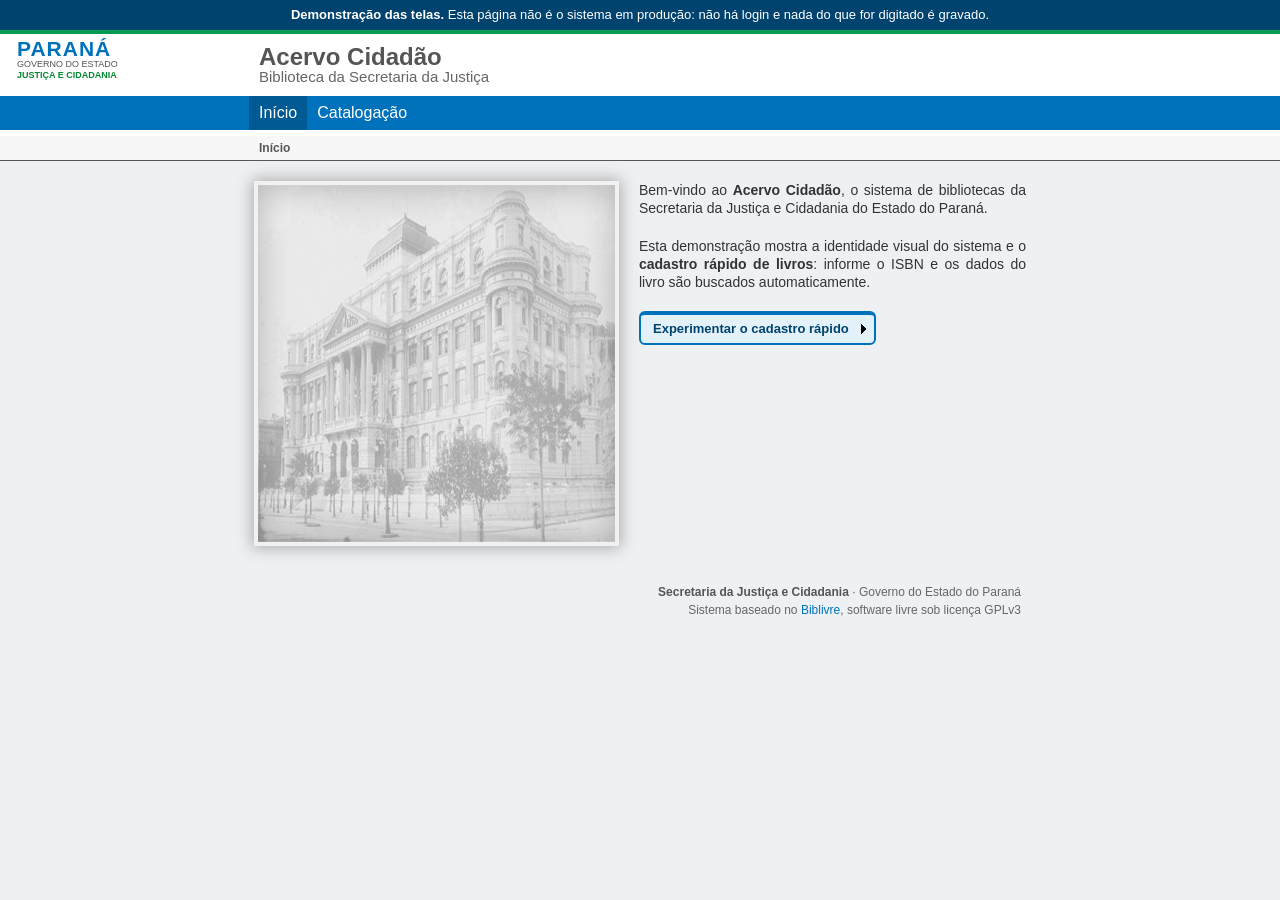
==== commit 49c8a5ea: "Cadastro rápido: preenchimento pelo ISBN, leitura por câmera e atalhos - Consulta do ISBN em bases p" ====
--- a/docs/index.html
+++ b/docs/index.html
@@ -49,8 +49,8 @@
 				</div>
 				<div class="text">
 					<p>Bem-vindo ao <strong>Acervo Cidadão</strong>, o sistema de bibliotecas da Secretaria da Justiça e Cidadania do Estado do Paraná.</p>
-					<p>Esta demonstração mostra a identidade visual do sistema e o novo <strong>cadastro rápido de livros</strong>, pensado para quem não conhece catalogação.</p>
-					<p><a class="main_button arrow_right" href="cadastro.html">Experimentar o cadastro rápido</a></p>
+					<p>Esta demonstração mostra a identidade visual do sistema e o <strong>cadastro rápido de livros</strong>: informe o ISBN e os dados do livro são buscados automaticamente.</p>
+					<p class="home_shortcuts"><a class="main_button arrow_right" href="cadastro.html">Experimentar o cadastro rápido</a></p>
 				</div>
 				<div style="clear: both;"></div>
 			</div>
--- a/docs/static/styles/biblivre.index.css
+++ b/docs/static/styles/biblivre.index.css
@@ -1 +1 @@
-.picture{margin:0 20px 20px 5px;width:357px;height:357px;overflow:hidden;border:4px solid #eef1f3;filter:grayscale(100%);float:left;-webkit-box-shadow:0 0 15px 2px #aaa;-moz-box-shadow:0 0 15px 2px #aaa;-o-box-shadow:0 0 15px 2px #aaa;box-shadow:0 0 15px 2px #aaa}.text{margin:20px 5px 0 0;font-size:14px;line-height:18px;text-align:justify}.text p{margin-bottom:20px}
+.picture{margin:0 20px 20px 5px;width:357px;height:357px;overflow:hidden;border:4px solid #eef1f3;filter:grayscale(100%);float:left;-webkit-box-shadow:0 0 15px 2px #aaa;-moz-box-shadow:0 0 15px 2px #aaa;-o-box-shadow:0 0 15px 2px #aaa;box-shadow:0 0 15px 2px #aaa}.text{margin:20px 5px 0 0;font-size:14px;line-height:18px;text-align:justify}.text p{margin-bottom:20px}.text .home_shortcuts a{margin-right:8px;font-size:13px;padding:8px 12px}
